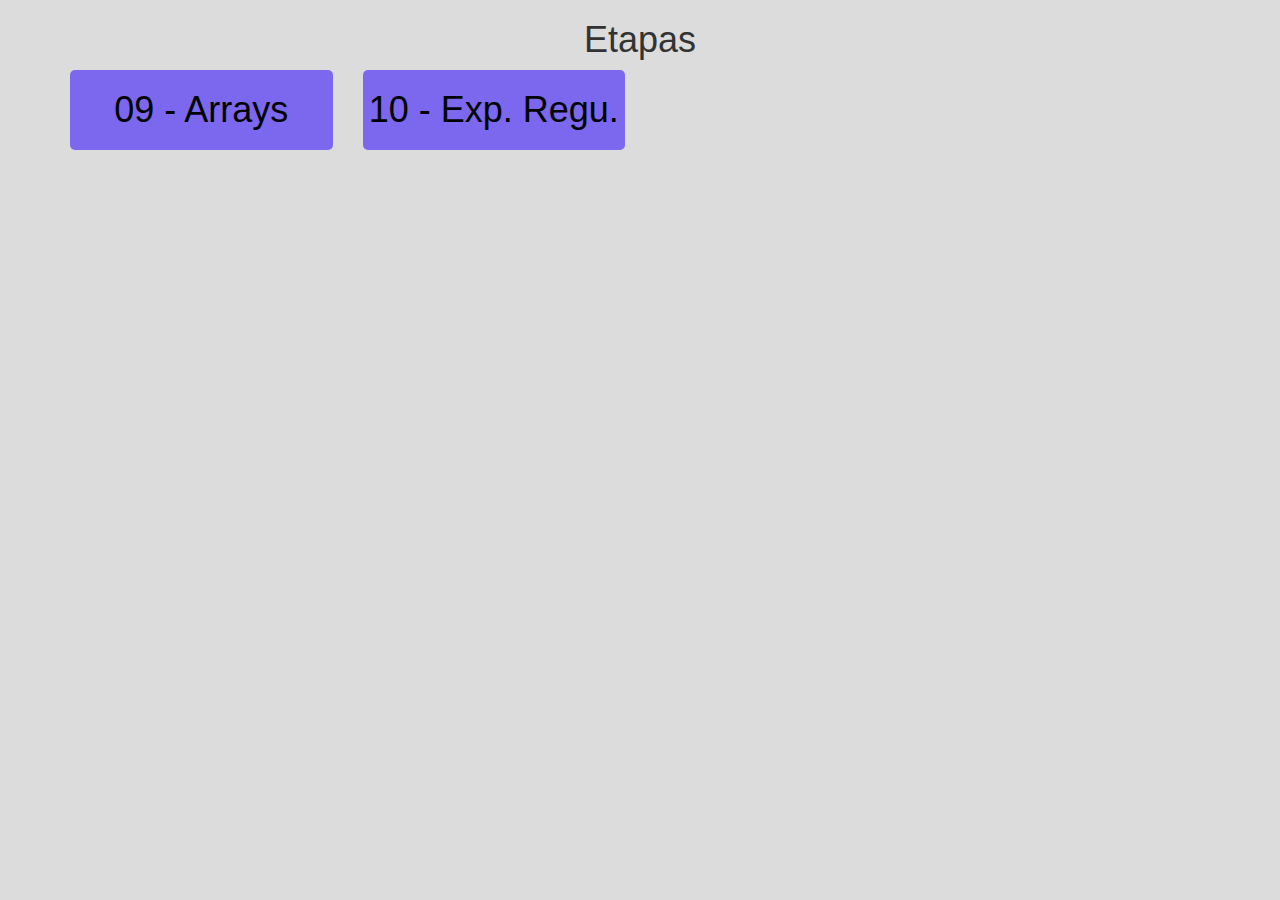
==== index.html @ 58eb1c4c "class 10, expressions" ====
<!DOCTYPE html>
<html>
<head>
	<title>Learning Js</title>
	<link rel="stylesheet" href="https://maxcdn.bootstrapcdn.com/bootstrap/3.3.7/css/bootstrap.min.css" integrity="sha384-BVYiiSIFeK1dGmJRAkycuHAHRg32OmUcww7on3RYdg4Va+PmSTsz/K68vbdEjh4u" crossorigin="anonymous">
	<style type="text/css">
		body{
			background-color: #DCDCDC;
		}
		a{
			color:#000;
		}
		.box{
			height:80px; border-radius:5px;  display: flex; justify-content: center;
		}
	</style>
</head>
<body>
	<div class="container">
		<div class="text-center">
			<h1>Etapas</h1>
		</div>
		<div class="row">
			<div class="col-xs-6 col-md-3">
				<div class="box" style=" background-color:#7B68EE">
					<h1><a href="arrays/index.html">09 - Arrays</a></h1>
				</div>
			</div>
			<div class="col-xs-6 col-md-3">
				<div class="box" style=" background-color:#7B68EE">
					<h1><a href="expressoes-regulares/index.html">10 - Exp. Regu.</a></h1>
				</div>
			</div>
		</div>
	</div>
</body>
</html>
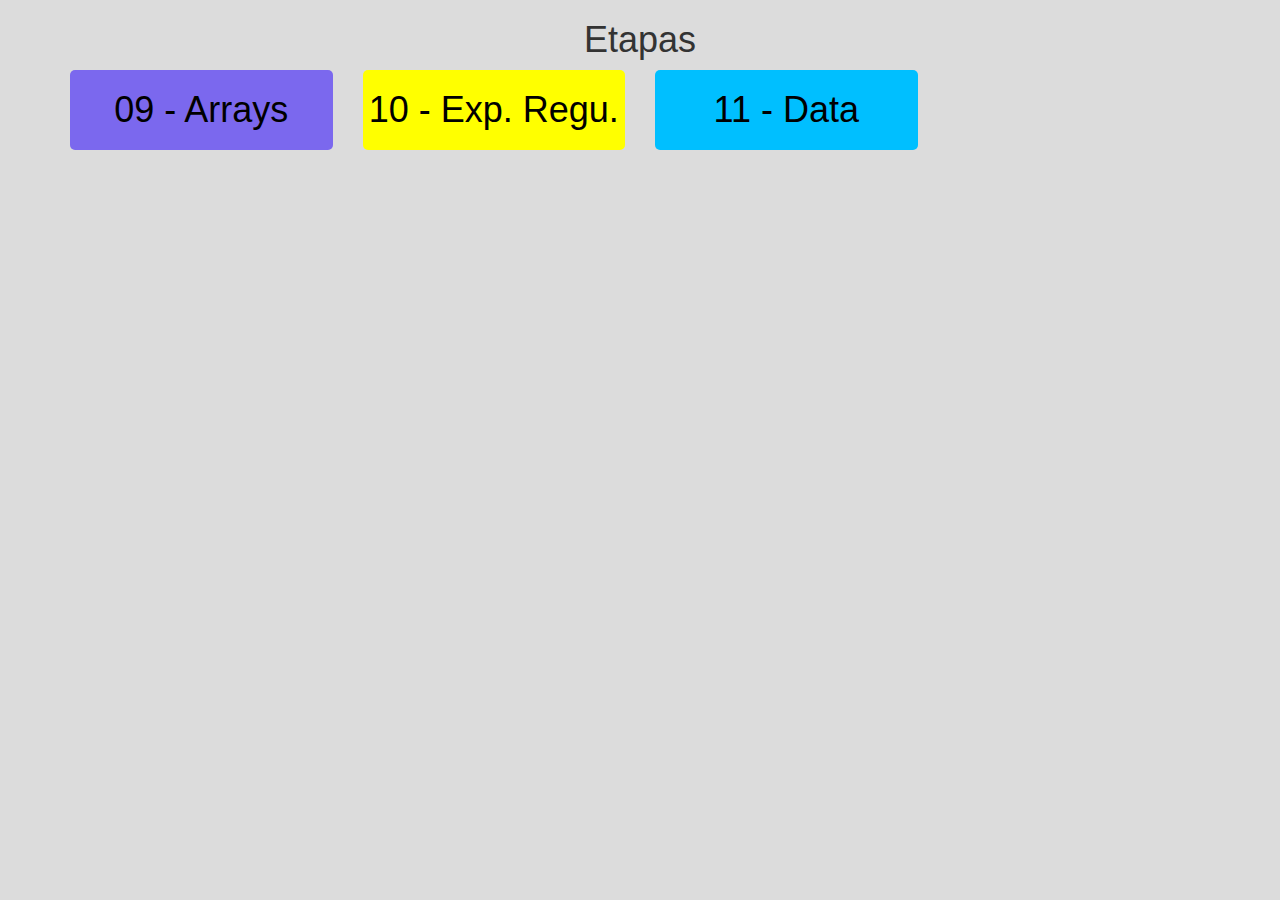
==== commit 0908e59e: "start lessons about date" ====
--- a/index.html
+++ b/index.html
@@ -27,8 +27,13 @@
 				</div>
 			</div>
 			<div class="col-xs-6 col-md-3">
-				<div class="box" style=" background-color:#7B68EE">
+				<div class="box" style=" background-color:#FFFF00">
 					<h1><a href="expressoes-regulares/index.html">10 - Exp. Regu.</a></h1>
+				</div>
+			</div>
+			<div class="col-xs-6 col-md-3">
+				<div class="box" style=" background-color:#00BFFF">
+					<h1><a href="date/index.html">11 - Data</a></h1>
 				</div>
 			</div>
 		</div>
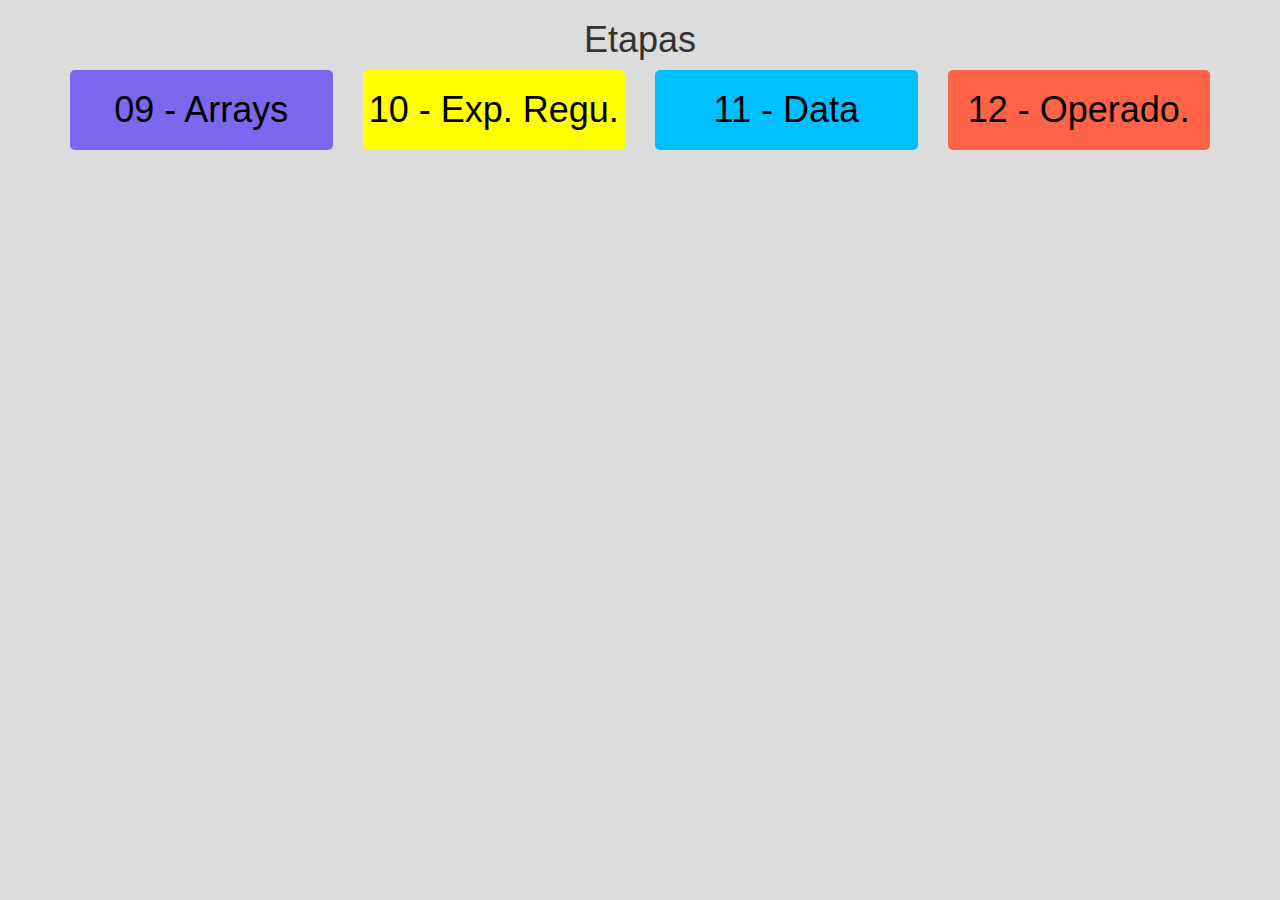
==== commit 1a136e4e: "starting to operators" ====
--- a/index.html
+++ b/index.html
@@ -36,6 +36,11 @@
 					<h1><a href="date/index.html">11 - Data</a></h1>
 				</div>
 			</div>
+			<div class="col-xs-6 col-md-3">
+				<div class="box" style=" background-color:#FF6347">
+					<h1><a href="operadores/index.html">12 - Operado.</a></h1>
+				</div>
+			</div>
 		</div>
 	</div>
 </body>
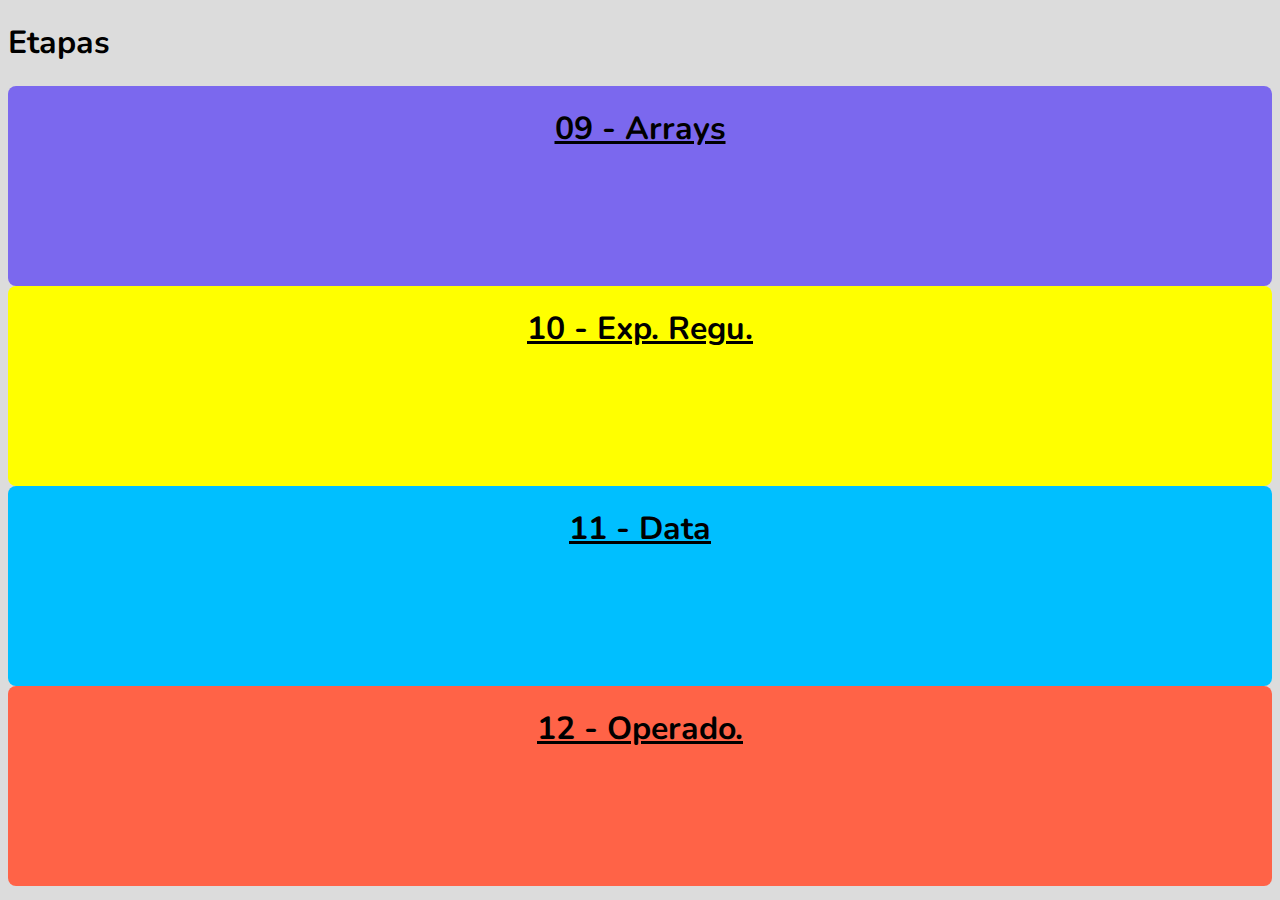
==== commit 5a53c04a: "alterando css" ====
--- a/index.html
+++ b/index.html
@@ -2,17 +2,43 @@
 <html>
 <head>
 	<title>Learning Js</title>
-	<link rel="stylesheet" href="https://maxcdn.bootstrapcdn.com/bootstrap/3.3.7/css/bootstrap.min.css" integrity="sha384-BVYiiSIFeK1dGmJRAkycuHAHRg32OmUcww7on3RYdg4Va+PmSTsz/K68vbdEjh4u" crossorigin="anonymous">
+	<link rel="stylesheet" href="lib/components/bootstrap/dist/css/bootstrap.min.css">
+	<link href="https://fonts.googleapis.com/css?family=Nunito:200" rel="stylesheet">
 	<style type="text/css">
+		*{
+			font-family: 'Nunito', sans-serif;
+		}
 		body{
 			background-color: #DCDCDC;
 		}
 		a{
 			color:#000;
 		}
+
+		a:hover{
+			cursor: pointer;
+			color:#000;
+			text-decoration: none
+		}
+
 		.box{
-			height:80px; border-radius:5px;  display: flex; justify-content: center;
+			height:200px;
+			border-radius:8px;
+			display: flex;
+			justify-content: center;
+			-webkit-transition: width 500s ease-out 1s;
+			-moz-transition: width 500s ease-out 1s;
+			-o-transition: width 500s ease-out 1s;
+    		transition: width 500s ease-out 1s;
 		}
+
+		.box:hover {
+			cursor: pointer;
+		    width: 300px;
+		    background-color:yellow;
+		}
+
+
 	</style>
 </head>
 <body>
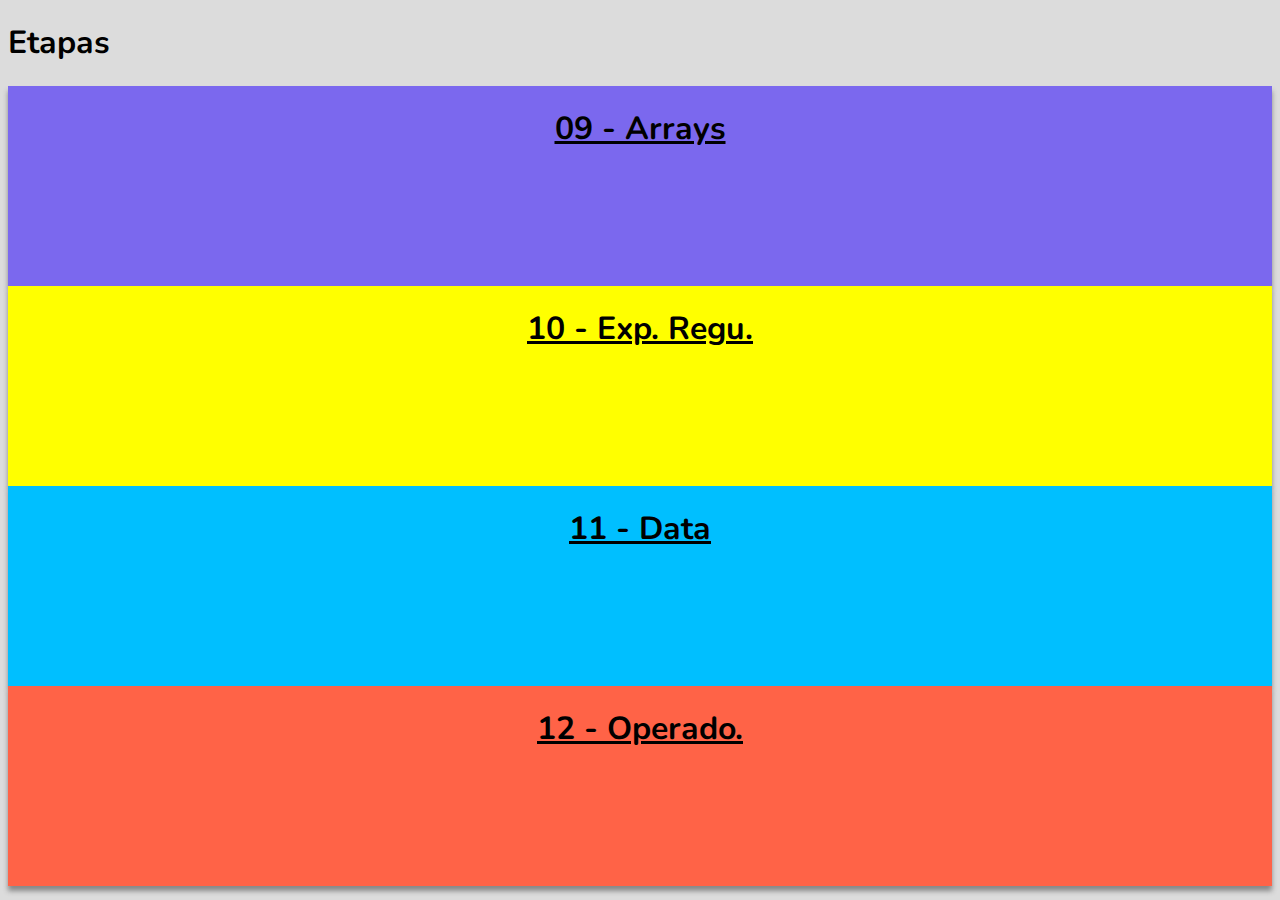
==== commit 4cff0419: "refactor : Criar arquivo css separado da index" ====
--- a/index.html
+++ b/index.html
@@ -2,44 +2,9 @@
 <html>
 <head>
 	<title>Learning Js</title>
-	<link rel="stylesheet" href="lib/components/bootstrap/dist/css/bootstrap.min.css">
+	<link href="lib/components/bootstrap/dist/css/bootstrap.min.css" rel="stylesheet">
 	<link href="https://fonts.googleapis.com/css?family=Nunito:200" rel="stylesheet">
-	<style type="text/css">
-		*{
-			font-family: 'Nunito', sans-serif;
-		}
-		body{
-			background-color: #DCDCDC;
-		}
-		a{
-			color:#000;
-		}
-
-		a:hover{
-			cursor: pointer;
-			color:#000;
-			text-decoration: none
-		}
-
-		.box{
-			height:200px;
-			border-radius:8px;
-			display: flex;
-			justify-content: center;
-			-webkit-transition: width 500s ease-out 1s;
-			-moz-transition: width 500s ease-out 1s;
-			-o-transition: width 500s ease-out 1s;
-    		transition: width 500s ease-out 1s;
-		}
-
-		.box:hover {
-			cursor: pointer;
-		    width: 300px;
-		    background-color:yellow;
-		}
-
-
-	</style>
+	<link href="./css/app.css" type="text/css" rel="stylesheet">
 </head>
 <body>
 	<div class="container">
@@ -48,22 +13,22 @@
 		</div>
 		<div class="row">
 			<div class="col-xs-6 col-md-3">
-				<div class="box" style=" background-color:#7B68EE">
+				<div class="box box-1">
 					<h1><a href="arrays/index.html">09 - Arrays</a></h1>
 				</div>
 			</div>
 			<div class="col-xs-6 col-md-3">
-				<div class="box" style=" background-color:#FFFF00">
+				<div class="box box-2">
 					<h1><a href="expressoes-regulares/index.html">10 - Exp. Regu.</a></h1>
 				</div>
 			</div>
 			<div class="col-xs-6 col-md-3">
-				<div class="box" style=" background-color:#00BFFF">
+				<div class="box box-3">
 					<h1><a href="date/index.html">11 - Data</a></h1>
 				</div>
 			</div>
 			<div class="col-xs-6 col-md-3">
-				<div class="box" style=" background-color:#FF6347">
+				<div class="box box-4">
 					<h1><a href="operadores/index.html">12 - Operado.</a></h1>
 				</div>
 			</div>
--- a/css/app.css
+++ b/css/app.css
@@ -0,0 +1,50 @@
+*{
+	font-family: 'Nunito', sans-serif;
+}
+
+body{
+	background-color: #DCDCDC;
+}
+
+a{
+	color:#000;
+}
+
+a:hover{
+	cursor: pointer;
+	color:#000;
+	text-decoration: none
+}
+
+.box{
+	height:200px;
+	display: flex;
+	justify-content: center;
+	-webkit-transition: all 0.5s ease;
+	-moz-transition: all 0.5s ease;
+	-o-transition: all 0.5s ease;
+	transition: all 0.5s ease;
+	box-shadow: 0 5px 5px #888;
+}
+
+.box:hover {
+	cursor: pointer;
+	background-color: red;
+	transform: scale(1.5, 1.5);
+}
+
+.box-1{
+	background-color:#7B68EE;
+}
+
+.box-2{
+	background-color:#FFFF00;
+}
+
+.box-3{
+	background-color:#00BFFF;
+}
+
+.box-4{
+	background-color:#FF6347;
+}
